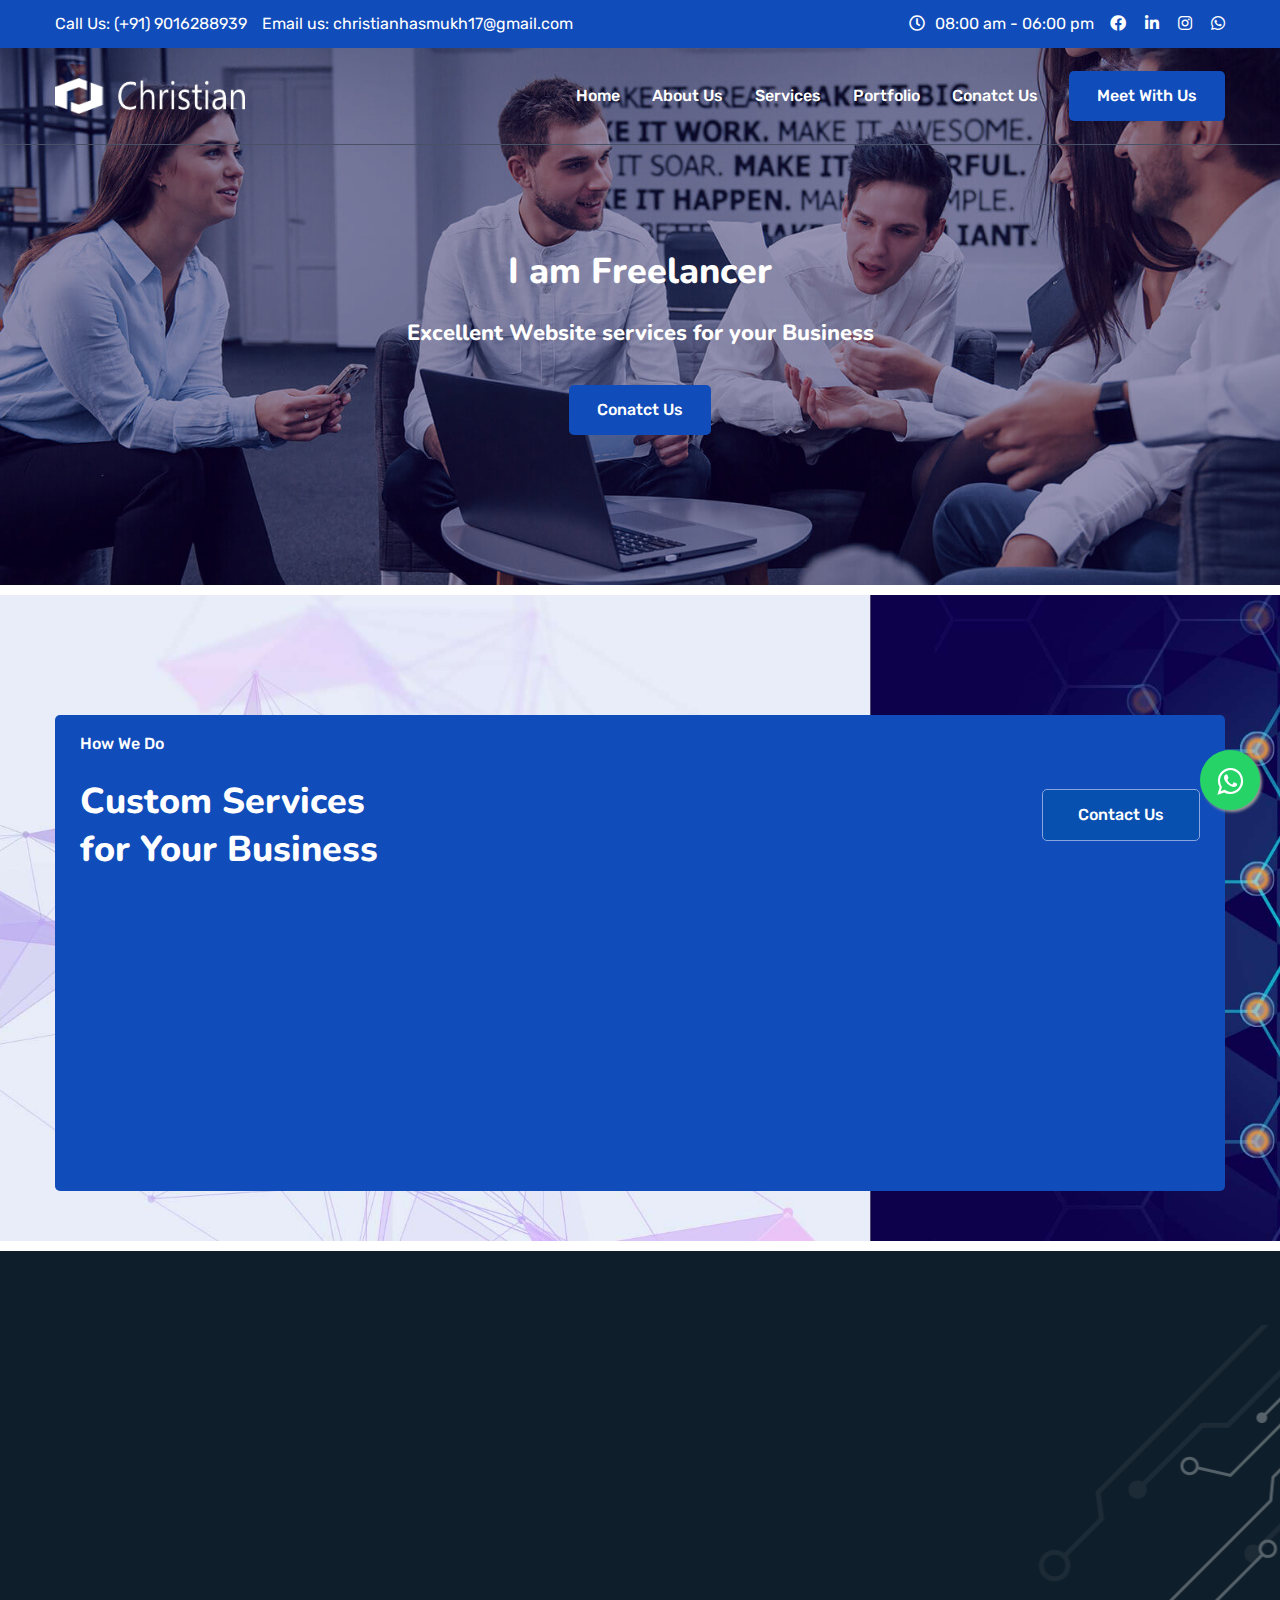
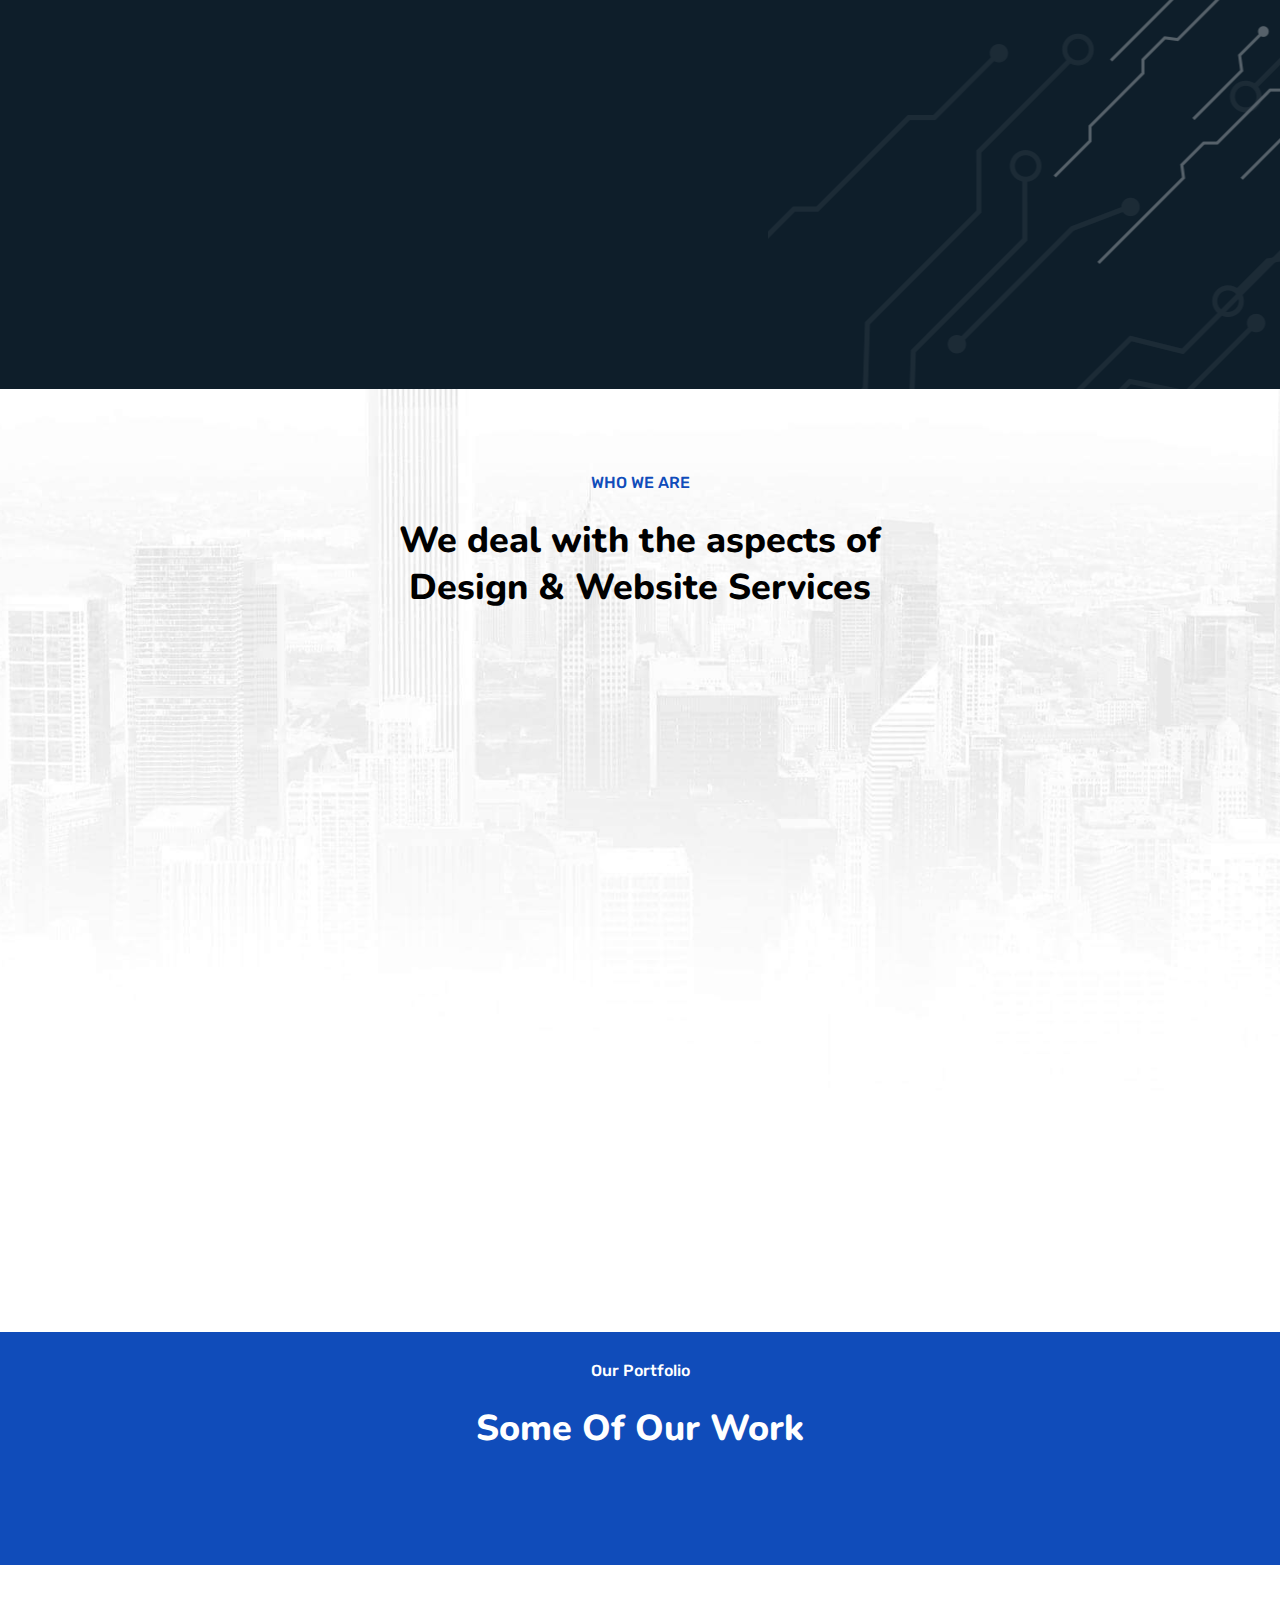
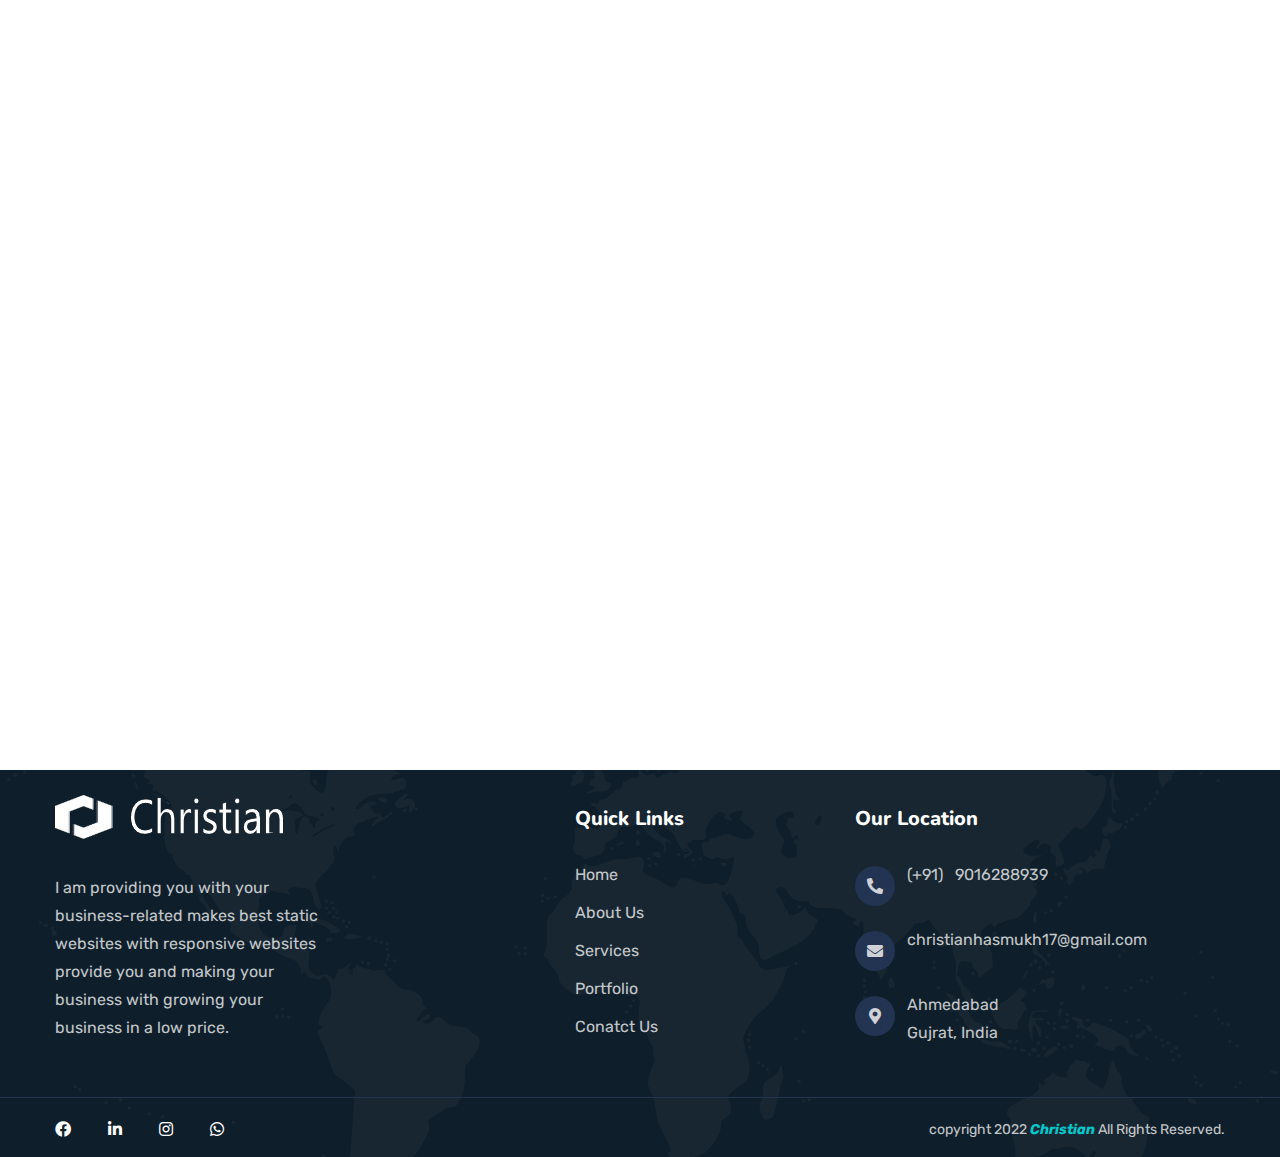
==== index.html @ e14c3bb2 "my site" ====
<!DOCTYPE html>
<html lang="zxx">

<head>
    <!--====== Required meta tags ======-->
    <meta charset="utf-8" />
    <meta name="description" content="" />
    <meta http-equiv="X-UA-Compatible" content="IE=edge">
    <meta name="viewport" content="width=device-width, initial-scale=1, shrink-to-fit=no">

    <!--====== Title ======-->
    <title>Christian - Website Development </title>
    <!--====== Favicon Icon ======-->
    <link rel="shortcut icon" href="assets/images/favicon.png" type="image/x-icon">
    <!--====== Google Fonts ======-->
    <link href="https://fonts.googleapis.com/css2?family=Mulish:wght@400;500;600;700&family=Oswald:wght@300;400;500;600;700&display=swap" rel="stylesheet">

    <!--====== Font Awesome ======-->
    <link rel="stylesheet" href="assets/css/font-awesome-5.9.0.css">
    <!--====== Bootstrap ======-->
    <link rel="stylesheet" href="assets/css/bootstrap.min.css">
    <!--====== Magnific Popup ======-->
    <link rel="stylesheet" href="assets/css/magnific-popup.css">
    <!--====== Falticon ======-->
    <link rel="stylesheet" href="assets/css/flaticon.css">
    <!--====== Animate ======-->
    <link rel="stylesheet" href="assets/css/animate.css">
    <!--====== Slick ======-->
    <link rel="stylesheet" href="assets/css/slick.css">
    <!--====== Main Style ======-->
    <link rel="stylesheet" href="assets/css/style.css">
    <link rel="stylesheet" href="https://maxcdn.bootstrapcdn.com/font-awesome/4.5.0/css/font-awesome.min.css">

</head>

<body>
    <div class="page-wrapper">

        <!-- Preloader -->
        <div class="preloader">
            <div class="theme-loader"></div>
        </div>

        <!-- main header -->
        <header class="main-header header-three text-white">

            <div class="header-top-wrap bg-blue py-10">
                <div class="container">
                    <div class="header-top">
                        <div class="top-left">
                            <ul>
                                <li>Call Us: <a href="callto:(+91) 90162889399">(+91) 9016288939</a></li>
                                <li>Email us: <a href="mailto:christianhasmukh17@gmail.com">christianhasmukh17@gmail.com</a></li>
                            </ul>
                        </div>
                        
                        <div class="top-right">
                            <div class="office-time">
                                <i class="far fa-clock"></i><span>08:00 am - 06:00 pm</span>
                            </div>
                            &emsp;
                            <div class="social-style-one">
                                <a href="https://www.facebook.com/christian.hasamukh.3"><i class="fab fa-facebook-f"></i></a>
                                <a href="https://www.linkedin.com/in/hasmukh-christian-19a5181a0/"><i class="fab fa-linkedin-in"></i></a>
                                <a href="https://www.instagram.com/christianhasamukh/"><i class="fab fa-instagram"></i></a>
                                <a href="https://wa.me/+919016288939"><i class="fab fa-whatsapp"></i></a>
                            </div>
                        </div>
                    </div>
                </div>
            </div>

            <!--Header-Upper-->
            <div class="header-upper">
                <div class="container clearfix">

                    <div class="header-inner d-flex align-items-center">
                        <div class="logo-outer">
                            <div class="logo">
                                <a href="index.html"><img src="assets/images/logos/logo.png" alt="Logo" title="Logo"></a>
                            </div>
                        </div>

                        <div class="nav-outer clearfix d-flex align-items-center">
                            <!-- Main Menu -->
                            <nav class="main-menu navbar-expand-lg">
                                <div class="navbar-header">
                                    <div class="mobile-logo py-15">
                                        <a href="index.html">
                                            <img src="assets/images/logos/logo.png" alt="Logo" title="Logo">
                                        </a>
                                    </div>

                                    <!-- Toggle Button -->
                                    <button type="button" class="navbar-toggle" data-toggle="collapse" data-target=".navbar-collapse">
                                        <span class="icon-bar"></span>
                                        <span class="icon-bar"></span>
                                        <span class="icon-bar"></span>
                                    </button>
                                </div>

                                <div class="navbar-collapse collapse clearfix">
                                    <ul class="navigation clearfix">
                                        <li><a href="index.html">Home</a></li>
                                        <li><a href="#about">About Us</a></li>
                                        <li><a href="#services">Services</a></li>
                                      
                                        <li><a href="#portfolio">Portfolio</a></li>
                                       
                                        <li><a href="contact-us.html">Conatct Us</a></li>
                                    </ul>
                                </div>

                            </nav>
                            <!-- Main Menu End-->

                            <!-- Menu Button -->
                            <div class="menu-btn">
                                <a href="contact-us.html" class="theme-btn">meet with us</a>
                            </div>
                        </div>
                    </div>
                </div>
            </div>
            <!--End Header Upper-->
        </header>


        <!-- Hero Section Start -->
        <section class="hero-section overlay bgs-cover pt-200 pb-150" id="home" style="background-image: url(assets/images/hero/hero-one.jpg);">
            <div class="container">
                <div class="row justify-content-center">
                    <div class="col-lg-8 col-md-9">
                        <div class="hero-content text-center text-white">
                            <span class="sub-title d-block wow fadeInUp delay-0-2s"><h2> I am Freelancer </h2></span>
                            <h3 class="wow fadeInUp delay-0-4s mt-20">Excellent Website services for your Business</h3>
                            <div class="hero-btn mt-35 wow fadeInUp delay-0-6s">
                                <a href="contact-us.html" class="theme-btn">Conatct  us</a>
                            </div>
                        </div>
                    </div>
                </div>
            </div>
        </section>
        <!-- Hero Section End -->


         <!-- Wrok Progress Start -->
         <section class="work-progress-area bgs-cover py-120 rpy-100 mt-10" id="work-progress" style="background-image: url(assets/images/background/work-progress.jpg);">
            <div class="container">
                <div class="work-progress-inner bg-blue text-white br-5 py-15 px-25">
                    <div class="section-title-with-btn mb-10">
                        <div class="section-title">
                            <span class="sub-title">How We Do</span>
                            <h2>Custom Services <br>for Your Business</h2>
                        </div>
                        <a href="contact-us.html" class="theme-btn style-two mt-15">Contact us</a>
                    </div>
                    <div class="row justify-content-between">
                        <div class="col-lg-3 col-sm-6">
                            <div class="work-progress-item wow fadeInUp delay-0-2s">
                                <div class="icon">
                                    <i class="flaticon flaticon-speech-bubble"></i>
                                    <span class="progress-step">1</span>
                                </div>
                                <h3>Call Us  And Discussion</h3>
                            </div>
                        </div>
                        <div class="col-lg-3 col-sm-6">
                            <div class="work-progress-item wow fadeInUp delay-0-4s">
                                <div class="icon">
                                    <i class="flaticon flaticon-vector"></i>
                                    <span class="progress-step">2</span>
                                </div>
                                <h3>Web Development</h3>
                            </div>
                        </div>
                        <div class="col-lg-3 col-sm-6">
                            <div class="work-progress-item wow fadeInUp delay-0-6s">
                                <div class="icon">
                                    <i class="flaticon flaticon-like-1"></i>
                                    <span class="progress-step">3</span>
                                </div>
                                <h3>CUSTOMIZATION</h3>
                            </div>
                        </div>
                        <div class="col-lg-3 col-sm-6">
                            <div class="work-progress-item wow fadeInUp delay-0-4s">
                                <div class="icon">
                                    <i class="flaticon flaticon-analysis-1"></i>
                                    <span class="progress-step">4</span>
                                </div>
                                <h3>Support Any time</h3>
                            </div>
                        </div>
                    </div>
                </div>
            </div>
        </section>
        <!-- Wrok Progress End -->


        <!-- About Section Start -->
        <section class="about-section bg-light-black pt-100 rpt-100 mt-10" id="about">
            <div class="container">
                <div class="row align-items-center">
                    <div class="col-lg-6">
                        <div class="about-image-shape rmb-70 wow fadeInLeft delay-0-2s">
                            <img src="assets/images/about/about.png" alt="About">
                        </div>
                    </div>
                    <div class="col-lg-6">
                        <div class="about-content text-white pr-70 rpr-0 wow fadeInRight delay-0-2s">
                            <div class="section-title mb-10">
                                <span class="sub-title">Our Services Support For Business</span>
                                <h2>our services to provide make a website for your business for growth in the world.</h2>
                            </div>
                       <p class="text-justify">     I am a creative web Designer and Devloper.I provide different scope of services in the field of web design and web development. We deliver unique websites to clients across a wide range of sectors. </p><br>
                        <p class="text-justify">I am expert in website design, website development,Seo ,Responsive development. My work is sincerely ,punctual and hard working for showing profit oriented results to our clients. We provides a consultative session to help the client in articulating the right web based solution to solve their business challenge.</p>
                            <ul class="list-style-one mt-15">
                                <li>Custom Codes</li>
                                <li>Responsive Dsign</li>
                                <li>Mail Inquiry</li>
                                <li>Support Anytime </li>
                            </ul>
                        </div>
                    </div>
                </div>
              
            </div>
        </section>
        <!-- About Section End -->


        <!-- Services Section Start -->
        <section class="featured-section bgs-cover  pt-80 rpt-150 pb-120 rpb-100" id="services" style="background-image: url(assets/images/feature/feature-bg.jpg);">
            <div class="container">
                <div class="row justify-content-center">
                    <div class="col-lg-6 col-md-8 col-sm-10">
                        <div class="section-title text-center mb-35">
                            <span class="sub-title">WHO WE ARE</span>
                            <h2>We deal with the aspects of Design & Website Services</h2>
                        </div>
                    </div>
                </div>
                <div class="row align-items-center">
                    <div class="col-xl-4 col-md-6">
                        <div class="feature-item wow fadeInUp delay-0-2s">
                            <div class="icon">
                                <i class="flaticon flaticon-art"></i>
                            </div>
                            <div class="feature-content">
                                <h5>WEB DESIGN</h5>
                                <p>I can make a layout of the design for the website. I can make all web responsive pages of all websites. I provide Your Business related  Themes. you select and I customize them.</p>
                                
                            </div>
                        </div>
                    </div>
                    <div class="col-xl-4 col-md-6">
                        <div class="feature-item wow fadeInUp delay-0-4s">
                            <div class="icon">
                                <i class="flaticon flaticon-cloud-computing-1"></i>
                            </div>
                            <div class="feature-content">
                                <h5>DEVELOPMENT</h5>
                                <p>Developing websites at a moderate rate for our clients is the best technique to build a robust and relationship business. I am delivering this service in the promised period so that to heal the market in a positive direction.</p>
                                
                            </div>
                        </div>
                    </div>
                    <div class="col-xl-4 col-md-6">
                        <div class="feature-item wow fadeInUp delay-0-6s">
                            <div class="icon">
                                <i class="flaticon flaticon-development-3"></i>
                            </div>
                            <div class="feature-content">
                                <h5>REDESIGN DEVELOPMENT</h5>
                                <p>A website redesign is a detailed process of revamping your site, which includes updating content, refreshing layouts, and improving navigation for better conversions and site performance.</p>
                                
                            </div>
                        </div>
                    </div>
                    <div class="col-xl-4 col-md-6">
                        <div class="feature-item wow fadeInUp delay-0-8s">
                            <div class="icon">
                                <i class="flaticon flaticon-analysis-1"></i>
                            </div>
                            <div class="feature-content">
                                <h5>CUSTOMIZATION & SUPPORT</h5>
                                <p>I can deal with any kind of problem and able to provide support for any issues with the website.</p>
                                
                            </div>
                        </div>
                    </div>
                    <div class="col-xl-4 col-md-6">
                        <div class="feature-item wow fadeInUp delay-1-0s">
                            <div class="icon">
                                <i class="flaticon flaticon-web-development"></i>
                            </div>
                            <div class="feature-content">
                                <h5>Your Inquiry</h5>
                                <p>I am providing your business inquiries at your email address on our websites.</p>
                                
                            </div>
                        </div>
                    </div>
                    <div class="col-xl-4 col-md-6">
                        <div class="feature-item wow fadeInUp delay-1-2s">
                            <div class="icon">
                                <i class="flaticon flaticon-plan"></i>
                            </div>
                            <div class="feature-content">
                                <h5>sharing Hosting Service</h5>
                                <p>If a client needs hosting, I will provide in low budget for your website</p>
                               
                            </div>
                        </div>
                    </div>
                </div>
            
            </div>
        </section>
        <!-- Services Section End -->


       


       

        <!-- Portfolio Section Start -->
        <section class="gallery-section overlay text-white pt-25 rpt-95 pb-100 rpb-80 mt-20" id="portfolio">
            <div class="container-fluid px-0">
                <div class="section-title text-center mb-25">
                    <span class="sub-title">Our Portfolio</span>
                    <h2>Some Of Our Work</h2>
                </div>
                <div class="row small-gap">
                    <div class="col-lg-3 col-sm-6">
                        <div class="gallery-item wow fadeInUp delay-0-2s">
                            <img src="assets/images/gallery/bigas1.jpg" alt="Gallery">
                            <div class="gallery-content">
                                <span class="category"><a >Our Project</a></span>
                                <h5><a href="https://bigassolution.com/" target="_blank">Bigas Solution</a></h5>
                            </div>
                        </div>
                    </div>
                    <div class="col-lg-3 col-sm-6">
                        <div class="gallery-item wow fadeInUp delay-0-4s">
                            <img src="assets/images/gallery/shreeji.png" alt="Gallery">
                            <div class="gallery-content">
                                <span class="category"><a >Our Project</a></span>
                                <h5><a href="http://www.shreejilaboratory.com/l" target="_blank">Shreeji Laboratory</a></h5>
                            </div>
                        </div>
                    </div>
                    <div class="col-lg-3 col-sm-6">
                        <div class="gallery-item wow fadeInUp delay-0-6s">
                            <img src="assets/images/gallery/Airsun.jpg" alt="Gallery">
                            <div class="gallery-content">
                                <span class="category"><a >Our Project</a></span>
                                <h5><a href="http://www.airsunsolarenergy.in/" target="_blank"> Airsun Solar Energy LLP</a></h5>
                            </div>
                        </div>
                    </div>
                    <div class="col-lg-3 col-sm-6">
                        <div class="gallery-item wow fadeInUp delay-0-8s">
                            <img src="assets/images/gallery/modi.jpg" alt="Gallery">
                            <div class="gallery-content">
                                <span class="category"><a href="">Our Project</a></span>
                                <h5><a href="http://www.modilaboratory.com/" target="_blank">Modi Laboratory</a></h5>
                            </div>
                        </div>
                    </div>
                </div>
            </div>
        </section>
        <!--Portfolio section End -->

  <!-- Contact Section Start -->
  <section class="contact-page py-20 rpy-100">
    <div class="container">
        
        <div class="row">
            <div class="col-lg-4">
                <div class="contact-form-left bgs-cover h-100 wow fadeInLeft delay-0-2s" style="background-image: url(assets/images/contact/my1.jpeg)">
                    <h2>Leave A Message</h2>
                </div>
            </div>
            <div class="col-lg-8">
                <div class="contact-form ml-40 rml-0 rmt-55 wow fadeInRight delay-0-2s">
                    <h3 class="comment-title mb-35">Get In Touch</h3>
                    <p>Any Inquiry To call us Or Whatsp Messege Ya Fill This Form it.</p>
                    <form id="comment-form" class="comment-form mt-35" name="comment-form" action="https://formsubmit.co/christianhasmukh17@gmail.com" method="post">
                        <div class="row clearfix justify-content-center">
                            <div class="col-sm-6">
                                <div class="form-group">
                                    <label for="full-name"></label>
                                    <input type="text" id="full-name" name="full-name" class="form-control" value="" placeholder="Your Full Name" required="">
                                </div>
                            </div>
                            <div class="col-sm-6">
                                <div class="form-group">
                                    <label for="email"></label>
                                    <input type="email" id="email" name="email" class="form-control" value="" placeholder="Your Email" required="">
                                </div>
                            </div>
                            <div class="col-sm-6">
                                <div class="form-group">
                                    <label for="phone-num"></label>
                                    <input type="text" id="phone-num" name="phone-num" class="form-control" value="" placeholder="Your Phone Number" required="">
                                </div>
                            </div>
                            <div class="col-sm-6">
                                <div class="form-group">
                                    <label for="subject"></label>
                                    <input type="text" id="subject" name="subject" class="form-control" value="" placeholder="Your Subject " required="">
                                </div>
                            </div>
                            <div class="col-sm-12">
                                <div class="form-group">
                                    <label for="comments"></label>
                                    <textarea name="comments" id="comments" class="form-control" rows="4" placeholder="Write Message" required=""></textarea>
                                </div>
                            </div>
                            <div class="col-sm-12">
                                <div class="form-group mb-0">
                                    <button type="submit" class="theme-btn">Send Message</button>
                                </div>
                            </div>
                        </div>
                    </form>
                </div>
            </div>
        </div>
    </div>
</section>
<!-- Contact Section End -->
       

       <!-- Footer Area Start -->
       <footer class="main-footer footer-two bgs-cover text-white mt-10" style="background-image: url(assets/images/footer/footer-bg-map.png);">
        <div class="container">
            
            <div class="footer-widget-area pt-35 ">
                <div class="row">
                    <div class="col-lg-3 col-sm-6">
                        <div class="footer-widget about-widget">
                            <div class="footer-logo mb-35">
                                <a href="index.html"><img src="assets/images/logos/logo.png" alt="Logo"></a>
                            </div>
                            <div class="text">
                                I am providing you with your business-related makes best static websites with responsive websites provide you and making your business with growing your business in a low price.
                            </div>
                          
                        </div>
                    </div>
                    <div class="col-lg-2 col-6">
                        <div class="footer-widget link-widget ml-20 rml-0">
                           
                        </div>
                    </div>
                    <div class="col-lg-3 col-6">
                        <div class="footer-widget link-widget ml-20 rml-0">
                            <h4 class="footer-title">Quick Links</h4>
                            <ul class="list-style-two">
                                <li><a href="index.html">Home</a></li>
                                <li><a href="#about">About Us</a></li>
                                <li><a href="#services">Services</a></li>
                              
                                <li><a href="#portfolio">Portfolio</a></li>
                               
                                <li><a href="contact-us.html">Conatct Us</a></li>
                            </ul>
                        </div>
                    </div>
                    <div class="col-lg-4 col-sm-6">
                        <div class="footer-widget newsletter-widget">
                            <h4 class="footer-title"> Our Location</h4>
                            <ul class="contact-info">
                                <li ><i class="fas fa-phone-alt"></i><span><a href="tel:(+91) 9016288939">(+91) &nbsp; 9016288939</a></span></li>
                            </ul>
                            <ul class="contact-info mt-20">
                                <li><i class="fas fa-envelope"></i><span><a href="mail:christianhasmukh17@gmail.com"> christianhasmukh17@gmail.com</a></span></li>
                            </ul>
                            <ul class="contact-info mt-20">
                                <li><i class="fas fa-map-marker-alt"></i><span>Ahmedabad <br>Gujrat, India</span></li>                                </ul>
                        </div>
                    </div>
                </div>
            </div>
        </div>
        <div class="copyright-area">
            <div class="container">
                <div class="copyright-inner pt-15">
                    <div class="social-style-one mb-10">
                        <a href="https://www.facebook.com/christian.hasamukh.3"><i class="fab fa-facebook-f"></i></a>
                    <a href="https://www.linkedin.com/in/hasmukh-christian-19a5181a0/"><i class="fab fa-linkedin-in"></i></a>
                    <a href="https://www.instagram.com/christianhasamukh/"><i class="fab fa-instagram"></i></a>
                    <a href="https://wa.me/+919016288939"><i class="fab fa-whatsapp"></i></a>
                    </div>
                    <p>copyright 2022 <strong ><i style="color: aqua;" n> Christian </i></strong> All Rights Reserved.</p>
                </div>
            </div>
        </div>
    </footer>
    <!-- Footer Area End -->


    <a href="https://wa.me/919016288939" class="float "  target="_blank">
        <i class="fa fa-whatsapp my-float"></i>
        </a>

    </div>
    <!--End pagewrapper-->

    <!-- Scroll Top Button -->
    <button class="scroll-top scroll-to-target" data-target="html"><span class="fa fa-angle-up"></span></button>


    <!--====== Jquery ======-->
    <script src="assets/js/jquery-3.6.0.min.js"></script>
    <!--====== Bootstrap ======-->
    <script src="assets/js/bootstrap.min.js"></script>
    <!--====== Appear Js ======-->
    <script src="assets/js/appear.min.js"></script>
    <!--====== Slick ======-->
    <script src="assets/js/slick.min.js"></script>
    <!--====== Magnific Popup ======-->
    <script src="assets/js/jquery.magnific-popup.min.js"></script>
    <!--====== Isotope ======-->
    <script src="assets/js/isotope.pkgd.min.js"></script>
    <!--  WOW Animation -->
    <script src="assets/js/wow.js"></script>
    <!-- Custom script -->
    <script src="assets/js/script.js"></script>

</body>

</html>
---- assets/css/flaticon.css ----
/*
  	Flaticon icon font: Flaticon
  	Creation date: 27/11/2019 09:49
  	*/
	
	@font-face {
	    font-family: "Flaticon";
	    src: url("../fonts/Flaticon.woff2") format("woff2"), url("../fonts/Flaticon.woff") format("woff");
	    font-weight: normal;
	    font-style: normal;
	    font-display: swap;
	}
	
	i[class^="flaticon-"]:before,
	i[class*=" flaticon-"]:before {
	    font-family: flaticon !important;
	    font-style: normal;
	    font-weight: normal !important;
	    font-variant: normal;
	    text-transform: none;
	    line-height: 1;
	    -webkit-font-smoothing: antialiased;
	    -moz-osx-font-smoothing: grayscale;
	}
	
	.flaticon-computer:before {
	    content: "\f101";
	}
	
	.flaticon-computer-1:before {
	    content: "\f102";
	}
	
	.flaticon-admin:before {
	    content: "\f103";
	}
	
	.flaticon-technical:before {
	    content: "\f104";
	}
	
	.flaticon-help:before {
	    content: "\f105";
	}
	
	.flaticon-information:before {
	    content: "\f106";
	}
	
	.flaticon-technical-support:before {
	    content: "\f107";
	}
	
	.flaticon-setting:before {
	    content: "\f108";
	}
	
	.flaticon-maintenance:before {
	    content: "\f109";
	}
	
	.flaticon-settings:before {
	    content: "\f10a";
	}
	
	.flaticon-flow-chart:before {
	    content: "\f10b";
	}
	
	.flaticon-infographic:before {
	    content: "\f10c";
	}
	
	.flaticon-flow-chart-1:before {
	    content: "\f10d";
	}
	
	.flaticon-seo:before {
	    content: "\f10e";
	}
	
	.flaticon-plan:before {
	    content: "\f10f";
	}
	
	.flaticon-3d-printing:before {
	    content: "\f110";
	}
	
	.flaticon-cloud:before {
	    content: "\f111";
	}
	
	.flaticon-cloud-network:before {
	    content: "\f112";
	}
	
	.flaticon-folder:before {
	    content: "\f113";
	}
	
	.flaticon-file:before {
	    content: "\f114";
	}
	
	.flaticon-seo-1:before {
	    content: "\f115";
	}
	
	.flaticon-settings-1:before {
	    content: "\f116";
	}
	
	.flaticon-web-maintenance:before {
	    content: "\f117";
	}
	
	.flaticon-web:before {
	    content: "\f118";
	}
	
	.flaticon-web-programming:before {
	    content: "\f119";
	}
	
	.flaticon-repair:before {
	    content: "\f11a";
	}
	
	.flaticon-data:before {
	    content: "\f11b";
	}
	
	.flaticon-internet:before {
	    content: "\f11c";
	}
	
	.flaticon-improvement:before {
	    content: "\f11d";
	}
	
	.flaticon-analysis:before {
	    content: "\f11e";
	}
	
	.flaticon-development:before {
	    content: "\f11f";
	}
	
	.flaticon-css:before {
	    content: "\f120";
	}
	
	.flaticon-browser:before {
	    content: "\f121";
	}
	
	.flaticon-web-traffic:before {
	    content: "\f122";
	}
	
	.flaticon-web-traffic-1:before {
	    content: "\f123";
	}
	
	.flaticon-presentation:before {
	    content: "\f124";
	}
	
	.flaticon-configuration:before {
	    content: "\f125";
	}
	
	.flaticon-web-development:before {
	    content: "\f126";
	}
	
	.flaticon-website:before {
	    content: "\f127";
	}
	
	.flaticon-web-development-1:before {
	    content: "\f128";
	}
	
	.flaticon-coding:before {
	    content: "\f129";
	}
	
	.flaticon-development-2:before {
	    content: "\f12a";
	}
	
	.flaticon-web-1:before {
	    content: "\f12b";
	}
	
	.flaticon-coding-1:before {
	    content: "\f12c";
	}
	
	.flaticon-coding-2:before {
	    content: "\f12d";
	}
	
	.flaticon-education:before {
	    content: "\f12e";
	}
	
	.flaticon-coding-3:before {
	    content: "\f12f";
	}
	
	.flaticon-website-1:before {
	    content: "\f130";
	}
	
	.flaticon-front-end:before {
	    content: "\f131";
	}
	
	.flaticon-coding-4:before {
	    content: "\f132";
	}
	
	.flaticon-development-3:before {
	    content: "\f133";
	}
	
	.flaticon-coding-5:before {
	    content: "\f134";
	}
	
	.flaticon-application:before {
	    content: "\f135";
	}
	
	.flaticon-development-4:before {
	    content: "\f136";
	}
	
	.flaticon-development-5:before {
	    content: "\f137";
	}
	
	.flaticon-interface:before {
	    content: "\f138";
	}
	
	.flaticon-code:before {
	    content: "\f139";
	}
	
	.flaticon-web-development-2:before {
	    content: "\f13a";
	}
	
	.flaticon-web-development-3:before {
	    content: "\f13b";
	}
	
	.flaticon-website-2:before {
	    content: "\f13c";
	}
	
	.flaticon-web-development-4:before {
	    content: "\f13d";
	}
	
	.flaticon-algorithm:before {
	    content: "\f13e";
	}
	
	.flaticon-software-development:before {
	    content: "\f13f";
	}
	
	.flaticon-web-development-5:before {
	    content: "\f140";
	}
	
	.flaticon-design-process:before {
	    content: "\f141";
	}
	
	.flaticon-art:before {
	    content: "\f142";
	}
	
	.flaticon-idea:before {
	    content: "\f143";
	}
	
	.flaticon-3d:before {
	    content: "\f144";
	}
	
	.flaticon-graphic-design:before {
	    content: "\f145";
	}
	
	.flaticon-creativity:before {
	    content: "\f146";
	}
	
	.flaticon-prototype:before {
	    content: "\f147";
	}
	
	.flaticon-vector:before {
	    content: "\f148";
	}
	
	.flaticon-crop:before {
	    content: "\f149";
	}
	
	.flaticon-3d-cube:before {
	    content: "\f14a";
	}
	
	.flaticon-conversation:before {
	    content: "\f14b";
	}
	
	.flaticon-chat:before {
	    content: "\f14c";
	}
	
	.flaticon-envelope:before {
	    content: "\f14d";
	}
	
	.flaticon-email:before {
	    content: "\f14e";
	}
	
	.flaticon-chatting:before {
	    content: "\f14f";
	}
	
	.flaticon-mail:before {
	    content: "\f150";
	}
	
	.flaticon-send:before {
	    content: "\f151";
	}
	
	.flaticon-chat-1:before {
	    content: "\f152";
	}
	
	.flaticon-chat-2:before {
	    content: "\f153";
	}
	
	.flaticon-message:before {
	    content: "\f154";
	}
	
	.flaticon-message-1:before {
	    content: "\f155";
	}
	
	.flaticon-send-1:before {
	    content: "\f156";
	}
	
	.flaticon-chat-3:before {
	    content: "\f157";
	}
	
	.flaticon-speech-bubble:before {
	    content: "\f158";
	}
	
	.flaticon-chat-4:before {
	    content: "\f159";
	}
	
	.flaticon-email-1:before {
	    content: "\f15a";
	}
	
	.flaticon-email-2:before {
	    content: "\f15b";
	}
	
	.flaticon-email-3:before {
	    content: "\f15c";
	}
	
	.flaticon-speech-bubble-with-text-lines:before {
	    content: "\f15d";
	}
	
	.flaticon-messages:before {
	    content: "\f15e";
	}
	
	.flaticon-text:before {
	    content: "\f15f";
	}
	
	.flaticon-mobile-phone:before {
	    content: "\f160";
	}
	
	.flaticon-chat-5:before {
	    content: "\f161";
	}
	
	.flaticon-chat-6:before {
	    content: "\f162";
	}
	
	.flaticon-chat-bubble:before {
	    content: "\f163";
	}
	
	.flaticon-like:before {
	    content: "\f164";
	}
	
	.flaticon-like-1:before {
	    content: "\f165";
	}
	
	.flaticon-light-bulb:before {
	    content: "\f166";
	}
	
	.flaticon-lamp:before {
	    content: "\f167";
	}
	
	.flaticon-idea-1:before {
	    content: "\f168";
	}
	
	.flaticon-light-bulb-1:before {
	    content: "\f169";
	}
	
	.flaticon-lightbulb-1:before {
	    content: "\f16a";
	}
	
	.flaticon-bulb:before {
	    content: "\f16b";
	}
	
	.flaticon-idea-2:before {
	    content: "\f16c";
	}
	
	.flaticon-knowledge:before {
	    content: "\f16d";
	}
	
	.flaticon-idea-3:before {
	    content: "\f16e";
	}
	
	.flaticon-light-bulb-2:before {
	    content: "\f16f";
	}
	
	.flaticon-instagram:before {
	    content: "\f170";
	}
	
	.flaticon-instagram-1:before {
	    content: "\f171";
	}
	
	.flaticon-facebook:before {
	    content: "\f172";
	}
	
	.flaticon-linkedin:before {
	    content: "\f173";
	}
	
	.flaticon-linkedin-1:before {
	    content: "\f174";
	}
	
	.flaticon-linkedin-2:before {
	    content: "\f175";
	}
	
	.flaticon-linkedin-3:before {
	    content: "\f176";
	}
	
	.flaticon-linkedin-4:before {
	    content: "\f177";
	}
	
	.flaticon-linkedin-5:before {
	    content: "\f178";
	}
	
	.flaticon-linkedin-6:before {
	    content: "\f179";
	}
	
	.flaticon-facebook-2:before {
	    content: "\f17a";
	}
	
	.flaticon-facebook-3:before {
	    content: "\f17b";
	}
	
	.flaticon-facebook-4:before {
	    content: "\f17c";
	}
	
	.flaticon-facebook-logo:before {
	    content: "\f17d";
	}
	
	.flaticon-facebook-5:before {
	    content: "\f17e";
	}
	
	.flaticon-facebook-circular-logo:before {
	    content: "\f17f";
	}
	
	.flaticon-facebook-6:before {
	    content: "\f180";
	}
	
	.flaticon-twitter-1:before {
	    content: "\f181";
	}
	
	.flaticon-twitter-2:before {
	    content: "\f182";
	}
	
	.flaticon-twitter-3:before {
	    content: "\f183";
	}
	
	.flaticon-twitter-sign:before {
	    content: "\f184";
	}
	
	.flaticon-instagram-2:before {
	    content: "\f185";
	}
	
	.flaticon-instagram-3:before {
	    content: "\f186";
	}
	
	.flaticon-instagram-4:before {
	    content: "\f187";
	}
	
	.flaticon-instagram-5:before {
	    content: "\f188";
	}
	
	.flaticon-pinterest-1:before {
	    content: "\f189";
	}
	
	.flaticon-pinterest-2:before {
	    content: "\f18a";
	}
	
	.flaticon-pinterest-3:before {
	    content: "\f18b";
	}
	
	.flaticon-pinterest-4:before {
	    content: "\f18c";
	}
	
	.flaticon-youtube-1:before {
	    content: "\f18d";
	}
	
	.flaticon-youtube-2:before {
	    content: "\f18e";
	}
	
	.flaticon-youtube-3:before {
	    content: "\f18f";
	}
	
	.flaticon-youtube-4:before {
	    content: "\f190";
	}
	
	.flaticon-youtube-5:before {
	    content: "\f191";
	}
	
	.flaticon-youtube-6:before {
	    content: "\f192";
	}
	
	.flaticon-vimeo:before {
	    content: "\f193";
	}
	
	.flaticon-vimeo-1:before {
	    content: "\f194";
	}
	
	.flaticon-vimeo-social-logo:before {
	    content: "\f195";
	}
	
	.flaticon-vimeo-2:before {
	    content: "\f196";
	}
	
	.flaticon-vimeo-3:before {
	    content: "\f197";
	}
	
	.flaticon-vimeo-4:before {
	    content: "\f198";
	}
	
	.flaticon-vimeo-square-logo:before {
	    content: "\f199";
	}
	
	.flaticon-vimeo-5:before {
	    content: "\f19a";
	}
	
	.flaticon-skype-1:before {
	    content: "\f19b";
	}
	
	.flaticon-whatsapp:before {
	    content: "\f19c";
	}
	
	.flaticon-whatsapp-2:before {
	    content: "\f19d";
	}
	
	.flaticon-whatsapp-3:before {
	    content: "\f19e";
	}
	
	.flaticon-snapchat:before {
	    content: "\f19f";
	}
	
	.flaticon-snapchat-2:before {
	    content: "\f1a0";
	}
	
	.flaticon-snapchat-3:before {
	    content: "\f1a1";
	}
	
	.flaticon-snapchat-5:before {
	    content: "\f1a2";
	}
	
	.flaticon-snapchat-6:before {
	    content: "\f1a3";
	}
	
	.flaticon-share:before {
	    content: "\f1a4";
	}
	
	.flaticon-profile:before {
	    content: "\f1a5";
	}
	
	.flaticon-network:before {
	    content: "\f1a6";
	}
	
	.flaticon-team:before {
	    content: "\f1a7";
	}
	
	.flaticon-team-1:before {
	    content: "\f1a8";
	}
	
	.flaticon-meeting:before {
	    content: "\f1a9";
	}
	
	.flaticon-presentation-1:before {
	    content: "\f1aa";
	}
	
	.flaticon-money:before {
	    content: "\f1ab";
	}
	
	.flaticon-dashboard:before {
	    content: "\f1ac";
	}
	
	.flaticon-business:before {
	    content: "\f1ad";
	}
	
	.flaticon-contract:before {
	    content: "\f1ae";
	}
	
	.flaticon-check:before {
	    content: "\f1af";
	}
	
	.flaticon-salary:before {
	    content: "\f1b0";
	}
	
	.flaticon-bars:before {
	    content: "\f1b1";
	}
	
	.flaticon-analysis-1:before {
	    content: "\f1b2";
	}
	
	.flaticon-branding:before {
	    content: "\f1b3";
	}
	
	.flaticon-business-1:before {
	    content: "\f1b4";
	}
	
	.flaticon-line-graph:before {
	    content: "\f1b5";
	}
	
	.flaticon-idea-4:before {
	    content: "\f1b6";
	}
	
	.flaticon-rocket:before {
	    content: "\f1b7";
	}
	
	.flaticon-product:before {
	    content: "\f1b8";
	}
	
	.flaticon-sme:before {
	    content: "\f1b9";
	}
	
	.flaticon-stock-market:before {
	    content: "\f1ba";
	}
	
	.flaticon-budget:before {
	    content: "\f1bb";
	}
	
	.flaticon-database:before {
	    content: "\f1bc";
	}
	
	.flaticon-retirement:before {
	    content: "\f1bd";
	}
	
	.flaticon-customer-service:before {
	    content: "\f1be";
	}
	
	.flaticon-support:before {
	    content: "\f1bf";
	}
	
	.flaticon-support-1:before {
	    content: "\f1c0";
	}
	
	.flaticon-headphones:before {
	    content: "\f1c1";
	}
	
	.flaticon-conversation-1:before {
	    content: "\f1c2";
	}
	
	.flaticon-technical-support-1:before {
	    content: "\f1c3";
	}
	
	.flaticon-support-2:before {
	    content: "\f1c4";
	}
	
	.flaticon-online-chat:before {
	    content: "\f1c5";
	}
	
	.flaticon-customer-service-1:before {
	    content: "\f1c6";
	}
	
	.flaticon-delivery-box:before {
	    content: "\f1c7";
	}
	
	.flaticon-cloud-network-1:before {
	    content: "\f1c8";
	}
	
	.flaticon-database-1:before {
	    content: "\f1c9";
	}
	
	.flaticon-cloud-1:before {
	    content: "\f1ca";
	}
	
	.flaticon-big-data:before {
	    content: "\f1cb";
	}
	
	.flaticon-server:before {
	    content: "\f1cc";
	}
	
	.flaticon-cloud-2:before {
	    content: "\f1cd";
	}
	
	.flaticon-cloud-computing:before {
	    content: "\f1ce";
	}
	
	.flaticon-cloud-servers:before {
	    content: "\f1cf";
	}
	
	.flaticon-cloud-computing-1:before {
	    content: "\f1d0";
	}
	
	.flaticon-cloud-server:before {
	    content: "\f1d1";
	}
	
	.flaticon-counter:before {
	    content: "\f1d2";
	}
	
	.flaticon-tachometer:before {
	    content: "\f1d3";
	}
	
	.flaticon-counter-1:before {
	    content: "\f1d4";
	}
	
	.flaticon-blueprint:before {
	    content: "\f1d5";
	}
	
	.flaticon-online-shopping:before {
	    content: "\f1d6";
	}
	
	.flaticon-delivery-box-1:before {
	    content: "\f1d7";
	}
	
	.flaticon-food-delivery:before {
	    content: "\f1d8";
	}
	
	.flaticon-shop:before {
	    content: "\f1d9";
	}
	
	.flaticon-email-4:before {
	    content: "\f1da";
	}
	
	.flaticon-chat-7:before {
	    content: "\f1db";
	}
	
	.flaticon-server-1:before {
	    content: "\f1dc";
	}
	
	.flaticon-call-center:before {
	    content: "\f1dd";
	}
	
	.flaticon-support-3:before {
	    content: "\f1de";
	}
	
	.flaticon-tools:before {
	    content: "\f1df";
	}
	
	.flaticon-call-center-1:before {
	    content: "\f1e0";
	}
	
	.flaticon-baking:before {
	    content: "\f1e1";
	}
	
	.flaticon-games:before {
	    content: "\f1e2";
	}
	
	.flaticon-idea-5:before {
	    content: "\f1e3";
	}
	
	.flaticon-bussiness:before {
	    content: "\f1e4";
	}
	
	.flaticon-start-up:before {
	    content: "\f1e5";
	}
	
	.flaticon-presentation-3:before {
	    content: "\f1e6";
	}
	
	.flaticon-creation:before {
	    content: "\f1e7";
	}
	
	.flaticon-rocket-1:before {
	    content: "\f1e8";
	}
	
	.flaticon-startup:before {
	    content: "\f1e9";
	}
	
	.flaticon-startup-1:before {
	    content: "\f1ea";
	}
	
	.flaticon-start-up-1:before {
	    content: "\f1eb";
	}
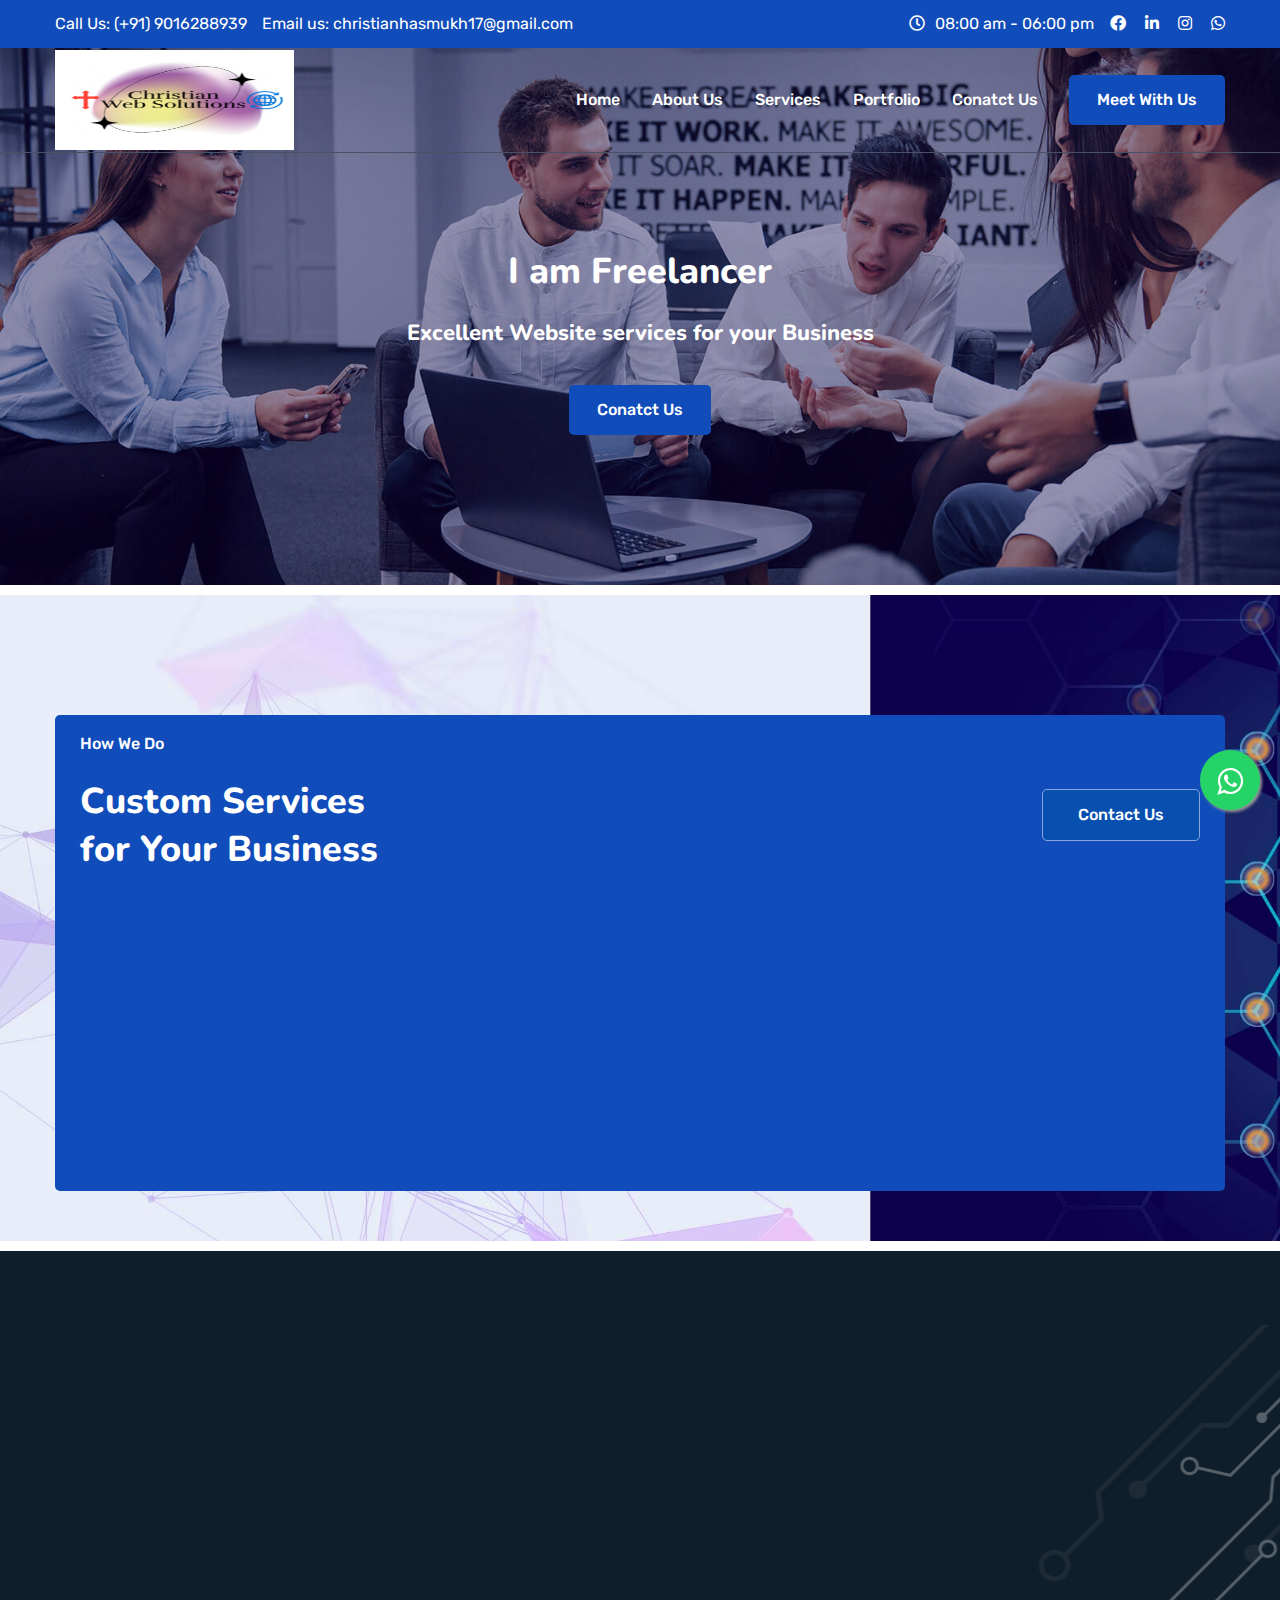
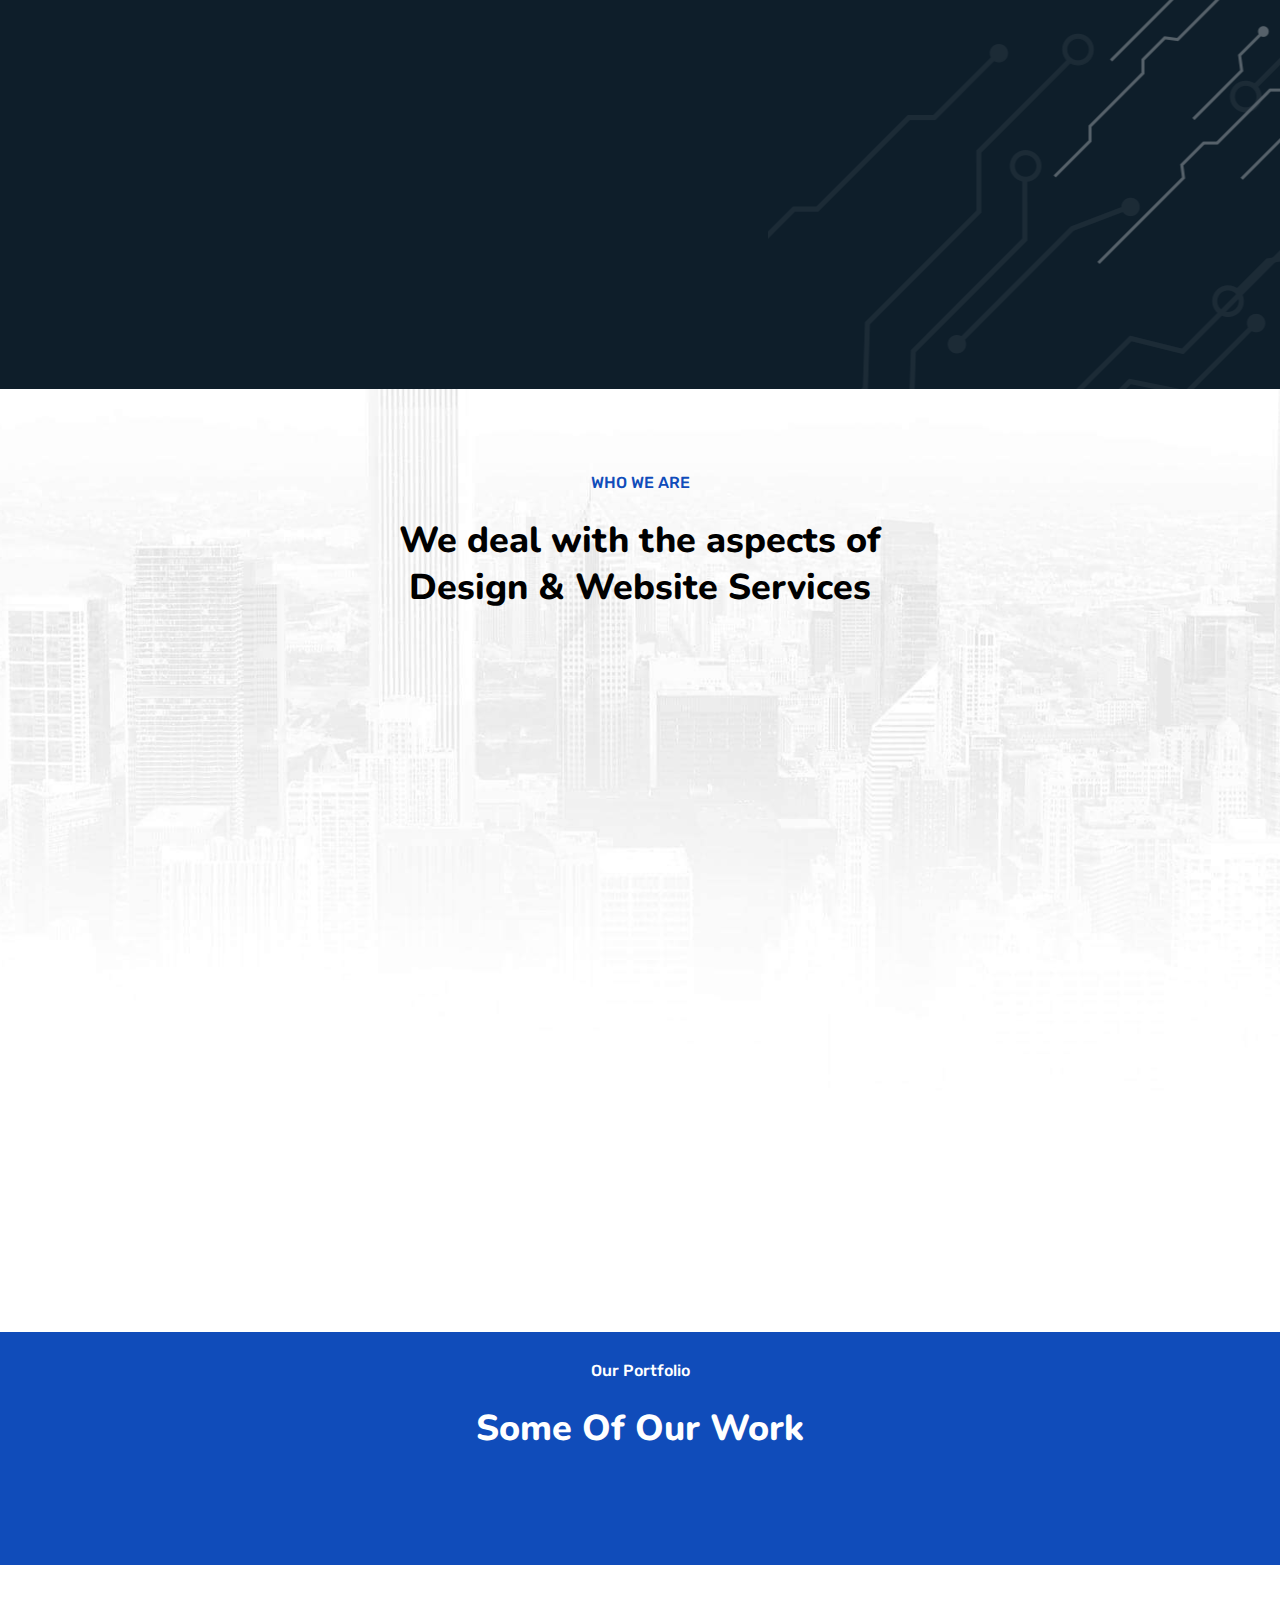
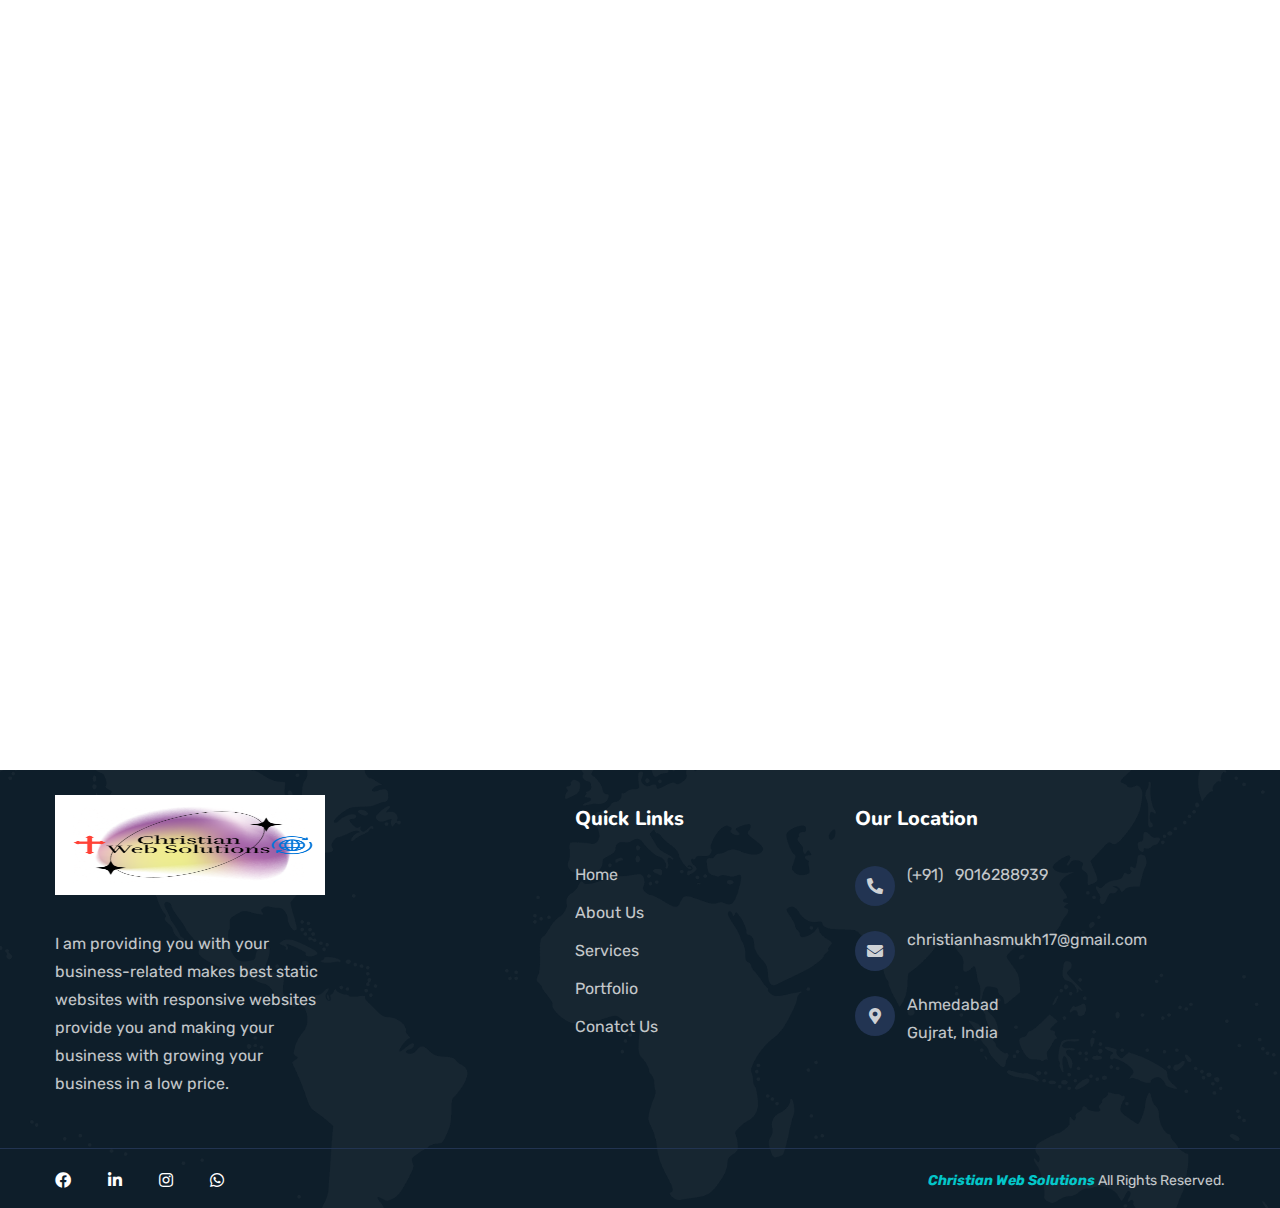
==== commit 71e38579: "done" ====
--- a/index.html
+++ b/index.html
@@ -36,10 +36,7 @@
 <body>
     <div class="page-wrapper">
 
-        <!-- Preloader -->
-        <div class="preloader">
-            <div class="theme-loader"></div>
-        </div>
+       
 
         <!-- main header -->
         <header class="main-header header-three text-white">
@@ -77,7 +74,7 @@
                     <div class="header-inner d-flex align-items-center">
                         <div class="logo-outer">
                             <div class="logo">
-                                <a href="index.html"><img src="assets/images/logos/logo.png" alt="Logo" title="Logo"></a>
+                                <a href="index.html"><img src="assets/images/logos/blogo.png" alt="Logo" title="Logo" style="width: 300px; height: 100px;"></a>
                             </div>
                         </div>
 
@@ -87,7 +84,7 @@
                                 <div class="navbar-header">
                                     <div class="mobile-logo py-15">
                                         <a href="index.html">
-                                            <img src="assets/images/logos/logo.png" alt="Logo" title="Logo">
+                                            <img src="assets/images/logos/blogo.png" alt="Logo" title="Logo" style="width: 300px; height: 100px;">
                                         </a>
                                     </div>
 
@@ -447,7 +444,7 @@
                     <div class="col-lg-3 col-sm-6">
                         <div class="footer-widget about-widget">
                             <div class="footer-logo mb-35">
-                                <a href="index.html"><img src="assets/images/logos/logo.png" alt="Logo"></a>
+                                <a href="index.html"><img src="assets/images/logos/blogo.png" alt="Logo" style="width: 300px; height: 100px;"></a>
                             </div>
                             <div class="text">
                                 I am providing you with your business-related makes best static websites with responsive websites provide you and making your business with growing your business in a low price.
@@ -496,10 +493,10 @@
                     <div class="social-style-one mb-10">
                         <a href="https://www.facebook.com/christian.hasamukh.3"><i class="fab fa-facebook-f"></i></a>
                     <a href="https://www.linkedin.com/in/hasmukh-christian-19a5181a0/"><i class="fab fa-linkedin-in"></i></a>
-                    <a href="https://www.instagram.com/christianhasamukh/"><i class="fab fa-instagram"></i></a>
+                    <a href="https://www.instagram.com/christian_web_solutions/"><i class="fab fa-instagram"></i></a>
                     <a href="https://wa.me/+919016288939"><i class="fab fa-whatsapp"></i></a>
                     </div>
-                    <p>copyright 2022 <strong ><i style="color: aqua;" n> Christian </i></strong> All Rights Reserved.</p>
+                    <p><strong ><i style="color: aqua;" n> Christian Web Solutions</i></strong> All Rights Reserved.</p>
                 </div>
             </div>
         </div>
@@ -537,4 +534,4 @@
 
 </body>
 
-</html>+</html>
